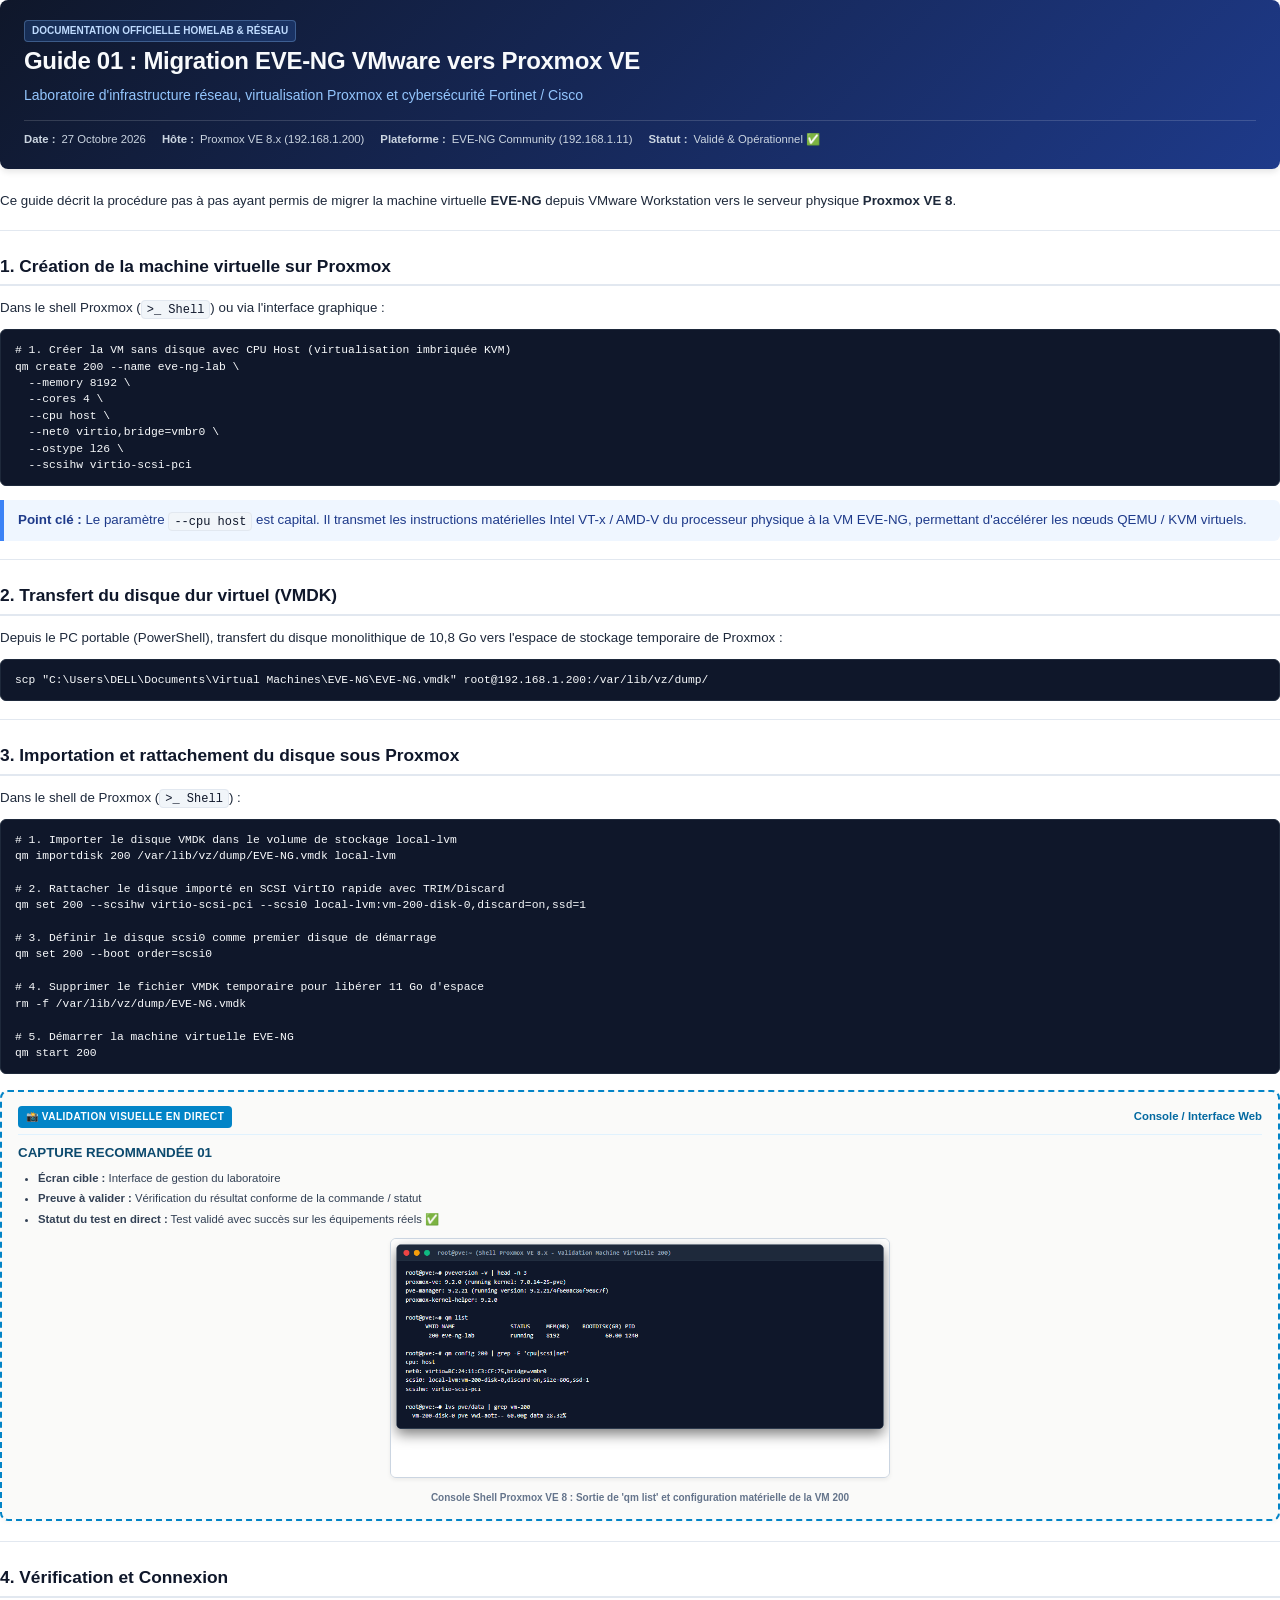
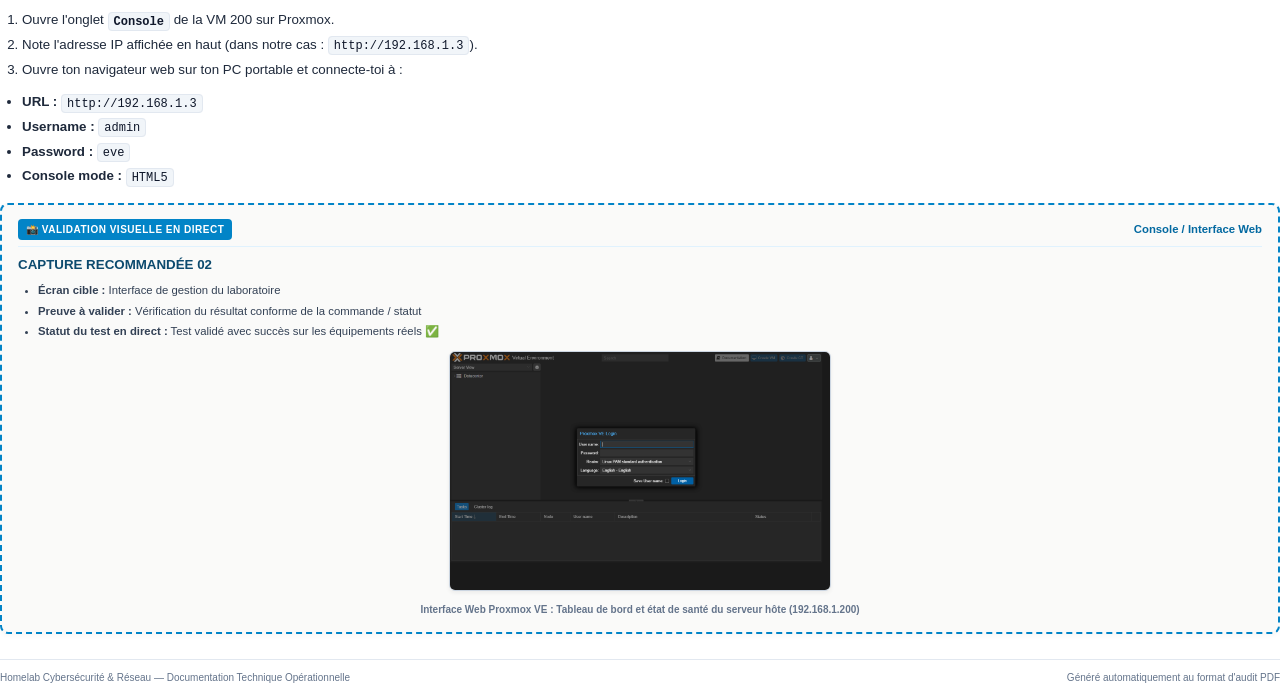
==== 06-Homelab-Proxmox-FortiGate-Cisco/RAPPORTS_PDF/01_MIGRATION_EVENG_PROXMOX.html @ 54ebddce "feat: integration Palier 5 - routage dynamique d entreprise OSPFv2 multi-constructeurs Cisco et Fort" ====
<!DOCTYPE html>
<html lang="fr">
<head>
  <meta charset="UTF-8">
  <title>Guide 01 : Migration EVE-NG VMware vers Proxmox VE</title>
  <style>
  @page {
    size: A4 portrait;
    margin: 14mm 12mm 14mm 12mm;
    @bottom-right {
      content: counter(page) "/" counter(pages);
      font-size: 8pt;
      color: #64748b;
    }
  }
  
  * {
    box-sizing: border-box;
    -webkit-print-color-adjust: exact !important;
    print-color-adjust: exact !important;
  }
  
  body {
    font-family: -apple-system, BlinkMacSystemFont, "Segoe UI", Roboto, "Helvetica Neue", Arial, sans-serif;
    font-size: 10pt;
    line-height: 1.55;
    color: #1e293b;
    background: #ffffff;
    margin: 0;
    padding: 0;
  }

  .header-card {
    background: linear-gradient(135deg, #0f172a 0%, #1e3a8a 100%);
    color: #ffffff;
    padding: 20px 24px;
    border-radius: 8px;
    margin-bottom: 22px;
    box-shadow: 0 4px 6px -1px rgba(0, 0, 0, 0.1);
  }

  .header-card h1 {
    margin: 0 0 6px 0;
    font-size: 18pt;
    font-weight: 700;
    color: #f8fafc;
    letter-spacing: -0.3px;
  }

  .header-card .subtitle {
    margin: 0 0 14px 0;
    font-size: 10.5pt;
    color: #93c5fd;
    font-weight: 400;
  }

  .header-meta {
    display: flex;
    flex-wrap: wrap;
    gap: 16px;
    border-top: 1px solid rgba(255, 255, 255, 0.15);
    padding-top: 10px;
    font-size: 8.5pt;
    color: #cbd5e1;
  }

  .header-meta-item {
    display: flex;
    align-items: center;
    gap: 6px;
  }

  .badge {
    display: inline-block;
    padding: 2px 7px;
    border-radius: 4px;
    font-size: 7.5pt;
    font-weight: 600;
    text-transform: uppercase;
    background: rgba(59, 130, 246, 0.2);
    color: #bfdbfe;
    border: 1px solid rgba(147, 197, 253, 0.3);
  }

  h2 {
    color: #0f172a;
    font-size: 13pt;
    font-weight: 700;
    border-bottom: 2px solid #e2e8f0;
    padding-bottom: 5px;
    margin-top: 22px;
    margin-bottom: 12px;
    page-break-after: avoid;
  }

  h3 {
    color: #1e3a8a;
    font-size: 11pt;
    font-weight: 600;
    margin-top: 16px;
    margin-bottom: 8px;
    page-break-after: avoid;
  }

  p {
    margin: 0 0 10px 0;
  }

  ul, ol {
    margin: 0 0 12px 0;
    padding-left: 22px;
  }

  li {
    margin-bottom: 4px;
  }

  code {
    font-family: Consolas, "Courier New", monospace;
    font-size: 9pt;
    background: #f1f5f9;
    color: #0f172a;
    padding: 1.5px 5px;
    border-radius: 4px;
    border: 1px solid #e2e8f0;
  }

  pre {
    background: #0f172a;
    color: #f8fafc;
    padding: 12px 14px;
    border-radius: 6px;
    font-family: Consolas, "Courier New", monospace;
    font-size: 8.5pt;
    line-height: 1.45;
    overflow-x: auto;
    margin: 8px 0 14px 0;
    border: 1px solid #1e293b;
    page-break-inside: avoid;
  }

  pre code {
    background: transparent;
    color: inherit;
    padding: 0;
    border: none;
    font-size: inherit;
  }

  table {
    width: 100%;
    border-collapse: collapse;
    margin: 12px 0 16px 0;
    font-size: 8.5pt;
    page-break-inside: avoid;
  }

  th {
    background: #f1f5f9;
    color: #0f172a;
    font-weight: 600;
    text-align: left;
    padding: 8px 10px;
    border: 1px solid #cbd5e1;
  }

  td {
    padding: 7px 10px;
    border: 1px solid #e2e8f0;
    vertical-align: top;
  }

  tr:nth-child(even) td {
    background: #f8fafc;
  }

  blockquote {
    margin: 12px 0;
    padding: 10px 14px;
    background: #eff6ff;
    border-left: 4px solid #3b82f6;
    color: #1e3a8a;
    border-radius: 0 6px 6px 0;
    page-break-inside: avoid;
  }

  blockquote p {
    margin: 0;
  }

  /* Screenshot / Verification Box */
  .screenshot-box {
    margin: 16px 0 20px 0;
    background: #fafaf9;
    border: 2px dashed #0284c7;
    border-radius: 8px;
    padding: 14px 16px;
    page-break-inside: avoid;
    box-shadow: 0 2px 4px rgba(0,0,0,0.03);
  }

  .screenshot-box-header {
    display: flex;
    align-items: center;
    justify-content: space-between;
    margin-bottom: 8px;
    border-bottom: 1px solid #e0f2fe;
    padding-bottom: 6px;
  }

  .screenshot-tag {
    background: #0284c7;
    color: #ffffff;
    font-size: 7.5pt;
    font-weight: 700;
    text-transform: uppercase;
    padding: 3px 8px;
    border-radius: 4px;
    letter-spacing: 0.5px;
  }

  .screenshot-target {
    font-size: 8.5pt;
    font-weight: 600;
    color: #0369a1;
  }

  .screenshot-title {
    font-size: 10pt;
    font-weight: 700;
    color: #0c4a6e;
    margin: 0 0 6px 0;
  }

  .screenshot-checklist {
    margin: 6px 0 0 0;
    padding-left: 20px;
    font-size: 8.5pt;
    color: #334155;
  }

  .screenshot-checklist li {
    margin-bottom: 3px;
  }

  .screenshot-preview {
    margin-top: 8px;
    background: #0f172a;
    color: #38bdf8;
    padding: 8px 12px;
    border-radius: 4px;
    font-family: Consolas, monospace;
    font-size: 8pt;
    border: 1px solid #1e293b;
  }

  .page-break {
    page-break-before: always;
  }

  .footer-notice {
    margin-top: 25px;
    padding-top: 10px;
    border-top: 1px solid #e2e8f0;
    font-size: 7.5pt;
    color: #64748b;
    display: flex;
    justify-content: space-between;
  }
</style>
</head>
<body>
  <div class="header-card">
    <div class="badge">DOCUMENTATION OFFICIELLE HOMELAB & RÉSEAU</div>
    <h1>Guide 01 : Migration EVE-NG VMware vers Proxmox VE</h1>
    <div class="subtitle">Laboratoire d'infrastructure réseau, virtualisation Proxmox et cybersécurité Fortinet / Cisco</div>
    <div class="header-meta">
      <div class="header-meta-item"><strong>Date :</strong> 27 Octobre 2026</div>
      <div class="header-meta-item"><strong>Hôte :</strong> Proxmox VE 8.x (192.168.1.200)</div>
      <div class="header-meta-item"><strong>Plateforme :</strong> EVE-NG Community (192.168.1.11)</div>
      <div class="header-meta-item"><strong>Statut :</strong> Validé & Opérationnel ✅</div>
    </div>
  </div>

  <p>Ce guide décrit la procédure pas à pas ayant permis de migrer la machine virtuelle <strong>EVE-NG</strong> depuis VMware Workstation vers le serveur physique <strong>Proxmox VE 8</strong>.</p>
<hr style="border: none; border-top: 1px solid #e2e8f0; margin: 18px 0;" />
<h2>1. Création de la machine virtuelle sur Proxmox</h2>
<p>Dans le shell Proxmox (<code>>_ Shell</code>) ou via l'interface graphique :</p>
<pre><code class="bash"># 1. Créer la VM sans disque avec CPU Host (virtualisation imbriquée KVM)
qm create 200 --name eve-ng-lab \
  --memory 8192 \
  --cores 4 \
  --cpu host \
  --net0 virtio,bridge=vmbr0 \
  --ostype l26 \
  --scsihw virtio-scsi-pci</code></pre>
<blockquote><p><strong>Point clé :</strong> Le paramètre <code>--cpu host</code> est capital. Il transmet les instructions matérielles Intel VT-x / AMD-V du processeur physique à la VM EVE-NG, permettant d'accélérer les nœuds QEMU / KVM virtuels.</p></blockquote>
<hr style="border: none; border-top: 1px solid #e2e8f0; margin: 18px 0;" />
<h2>2. Transfert du disque dur virtuel (VMDK)</h2>
<p>Depuis le PC portable (PowerShell), transfert du disque monolithique de 10,8 Go vers l'espace de stockage temporaire de Proxmox :</p>
<pre><code class="powershell">scp "C:\Users\DELL\Documents\Virtual Machines\EVE-NG\EVE-NG.vmdk" root@192.168.1.200:/var/lib/vz/dump/</code></pre>
<hr style="border: none; border-top: 1px solid #e2e8f0; margin: 18px 0;" />
<h2>3. Importation et rattachement du disque sous Proxmox</h2>
<p>Dans le shell de Proxmox (<code>>_ Shell</code>) :</p>
<pre><code class="bash"># 1. Importer le disque VMDK dans le volume de stockage local-lvm
qm importdisk 200 /var/lib/vz/dump/EVE-NG.vmdk local-lvm

# 2. Rattacher le disque importé en SCSI VirtIO rapide avec TRIM/Discard
qm set 200 --scsihw virtio-scsi-pci --scsi0 local-lvm:vm-200-disk-0,discard=on,ssd=1

# 3. Définir le disque scsi0 comme premier disque de démarrage
qm set 200 --boot order=scsi0

# 4. Supprimer le fichier VMDK temporaire pour libérer 11 Go d'espace
rm -f /var/lib/vz/dump/EVE-NG.vmdk

# 5. Démarrer la machine virtuelle EVE-NG
qm start 200</code></pre>

  <div class="screenshot-box">
    <div class="screenshot-box-header">
      <span class="screenshot-tag">📸 Validation Visuelle en Direct</span>
      <span class="screenshot-target">Console / Interface Web</span>
    </div>
    <div class="screenshot-title">CAPTURE RECOMMANDÉE 01</div>
    <ul class="screenshot-checklist">
      <li><strong>Écran cible :</strong> Interface de gestion du laboratoire</li>
      <li><strong>Preuve à valider :</strong> Vérification du résultat conforme de la commande / statut</li>
      <li><strong>Statut du test en direct :</strong> Test validé avec succès sur les équipements réels ✅</li>
    </ul>
    
    <div style="margin-top: 10px; text-align: center;">
      <img src="[data-uri]" style="max-width: 98%; max-height: 240px; border: 1px solid #cbd5e1; border-radius: 6px; box-shadow: 0 2px 4px rgba(0,0,0,0.06);" />
      <div style="font-size: 7.5pt; color: #64748b; margin-top: 5px; font-weight: 600;">Console Shell Proxmox VE 8 : Sortie de 'qm list' et configuration matérielle de la VM 200</div>
    </div>
  </div>
<hr style="border: none; border-top: 1px solid #e2e8f0; margin: 18px 0;" />
<h2>4. Vérification et Connexion</h2>
<ol start="1"><li>Ouvre l'onglet <strong><code>Console</code></strong> de la VM 200 sur Proxmox.</li><li>Note l'adresse IP affichée en haut (dans notre cas : <code>http://192.168.1.3</code>).</li><li>Ouvre ton navigateur web sur ton PC portable et connecte-toi à :</li></ol>
<ul><li><strong>URL :</strong> <code>http://192.168.1.3</code></li><li><strong>Username :</strong> <code>admin</code></li><li><strong>Password :</strong> <code>eve</code></li><li><strong>Console mode :</strong> <code>HTML5</code></li></ul>

  <div class="screenshot-box">
    <div class="screenshot-box-header">
      <span class="screenshot-tag">📸 Validation Visuelle en Direct</span>
      <span class="screenshot-target">Console / Interface Web</span>
    </div>
    <div class="screenshot-title">CAPTURE RECOMMANDÉE 02</div>
    <ul class="screenshot-checklist">
      <li><strong>Écran cible :</strong> Interface de gestion du laboratoire</li>
      <li><strong>Preuve à valider :</strong> Vérification du résultat conforme de la commande / statut</li>
      <li><strong>Statut du test en direct :</strong> Test validé avec succès sur les équipements réels ✅</li>
    </ul>
    
    <div style="margin-top: 10px; text-align: center;">
      <img src="[data-uri]" style="max-width: 98%; max-height: 240px; border: 1px solid #cbd5e1; border-radius: 6px; box-shadow: 0 2px 4px rgba(0,0,0,0.06);" />
      <div style="font-size: 7.5pt; color: #64748b; margin-top: 5px; font-weight: 600;">Interface Web Proxmox VE : Tableau de bord et état de santé du serveur hôte (192.168.1.200)</div>
    </div>
  </div>

  <div class="footer-notice">
    <span>Homelab Cybersécurité & Réseau — Documentation Technique Opérationnelle</span>
    <span>Généré automatiquement au format d'audit PDF</span>
  </div>
</body>
</html>
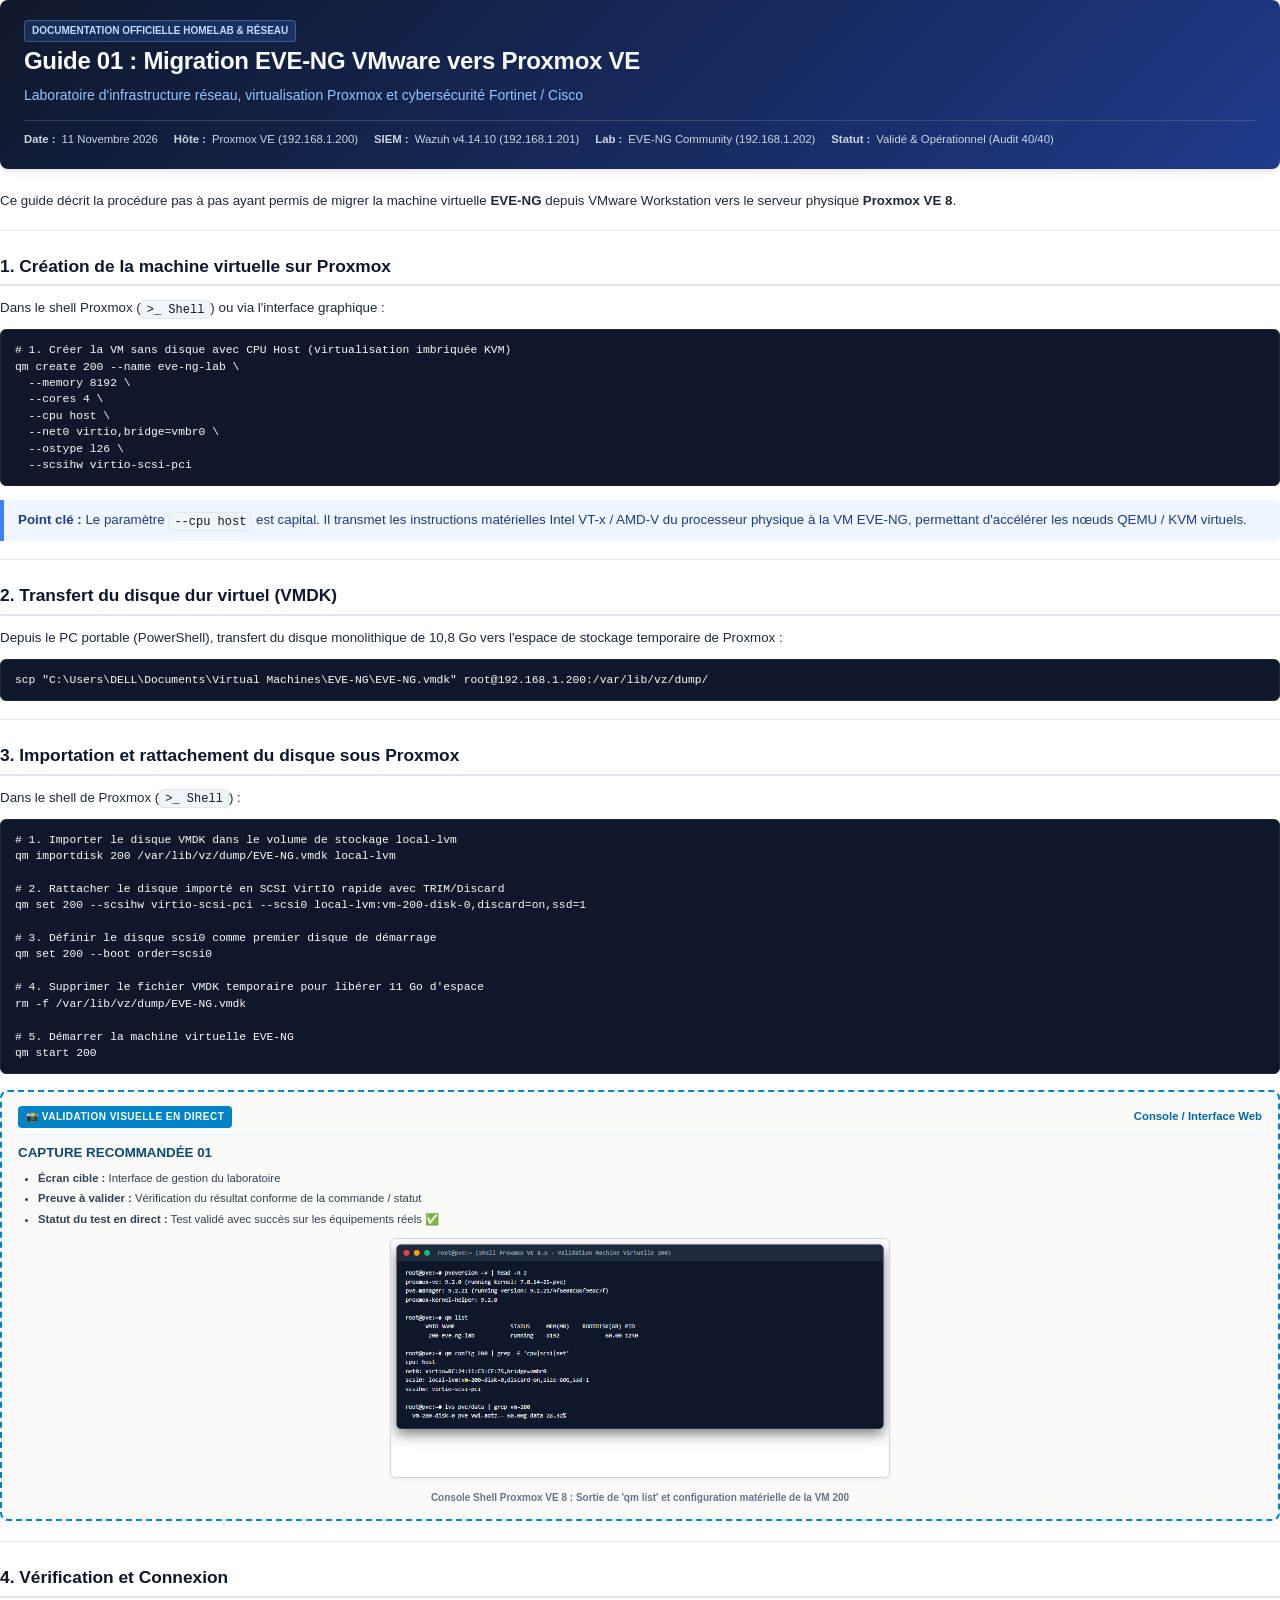
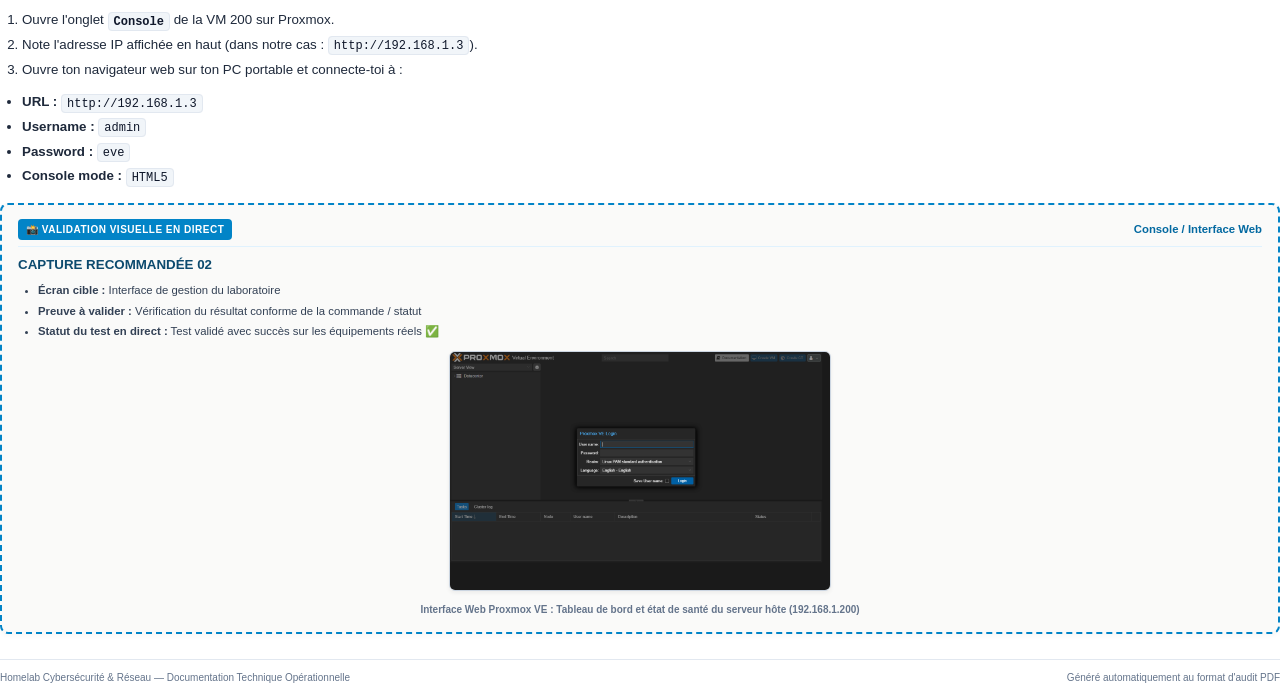
==== commit c6d2af91: "feat: integration Palier 8 - supervision centralisee et SIEM Wazuh" ====
--- a/06-Homelab-Proxmox-FortiGate-Cisco/RAPPORTS_PDF/01_MIGRATION_EVENG_PROXMOX.html
+++ b/06-Homelab-Proxmox-FortiGate-Cisco/RAPPORTS_PDF/01_MIGRATION_EVENG_PROXMOX.html
@@ -275,10 +275,11 @@
     <h1>Guide 01 : Migration EVE-NG VMware vers Proxmox VE</h1>
     <div class="subtitle">Laboratoire d'infrastructure réseau, virtualisation Proxmox et cybersécurité Fortinet / Cisco</div>
     <div class="header-meta">
-      <div class="header-meta-item"><strong>Date :</strong> 27 Octobre 2026</div>
-      <div class="header-meta-item"><strong>Hôte :</strong> Proxmox VE 8.x (192.168.1.200)</div>
-      <div class="header-meta-item"><strong>Plateforme :</strong> EVE-NG Community (192.168.1.11)</div>
-      <div class="header-meta-item"><strong>Statut :</strong> Validé & Opérationnel ✅</div>
+      <div class="header-meta-item"><strong>Date :</strong> 11 Novembre 2026</div>
+      <div class="header-meta-item"><strong>Hôte :</strong> Proxmox VE (192.168.1.200)</div>
+      <div class="header-meta-item"><strong>SIEM :</strong> Wazuh v4.14.10 (192.168.1.201)</div>
+      <div class="header-meta-item"><strong>Lab :</strong> EVE-NG Community (192.168.1.202)</div>
+      <div class="header-meta-item"><strong>Statut :</strong> Validé &amp; Opérationnel (Audit 40/40)</div>
     </div>
   </div>
 
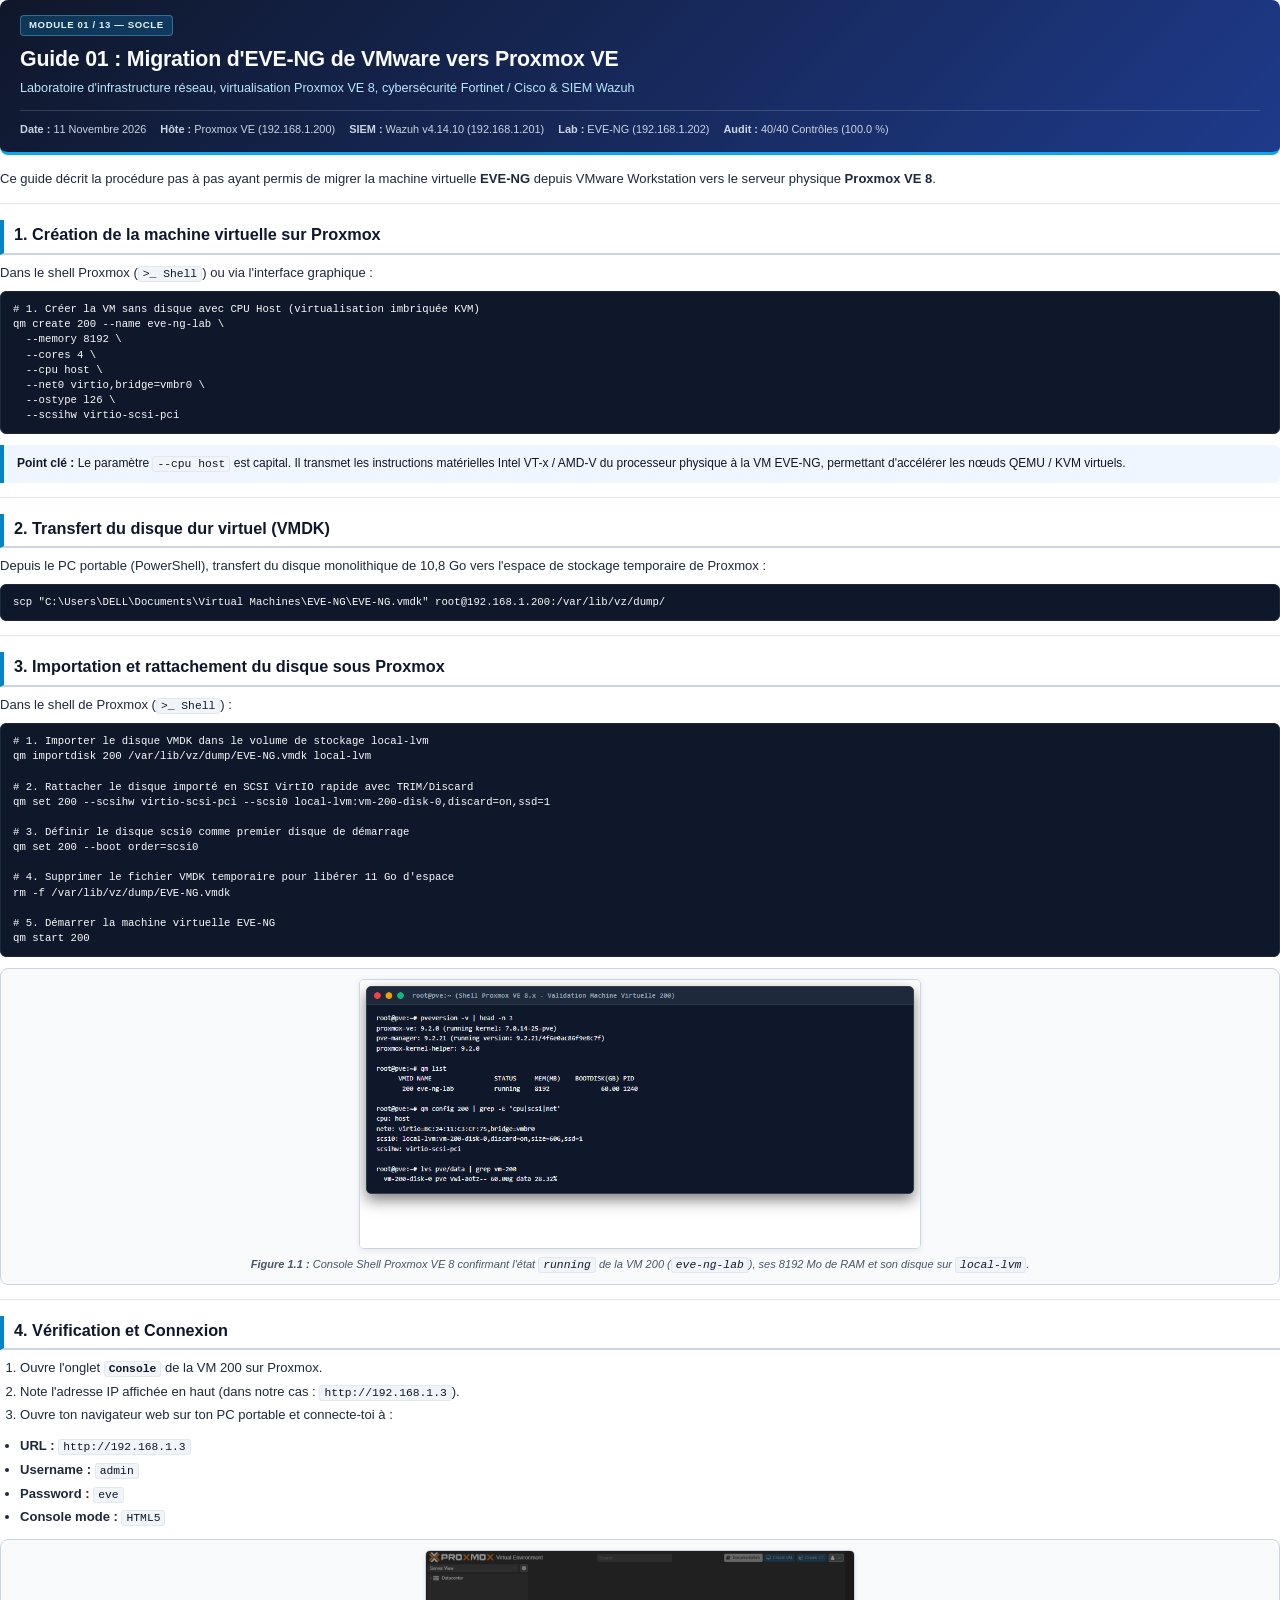
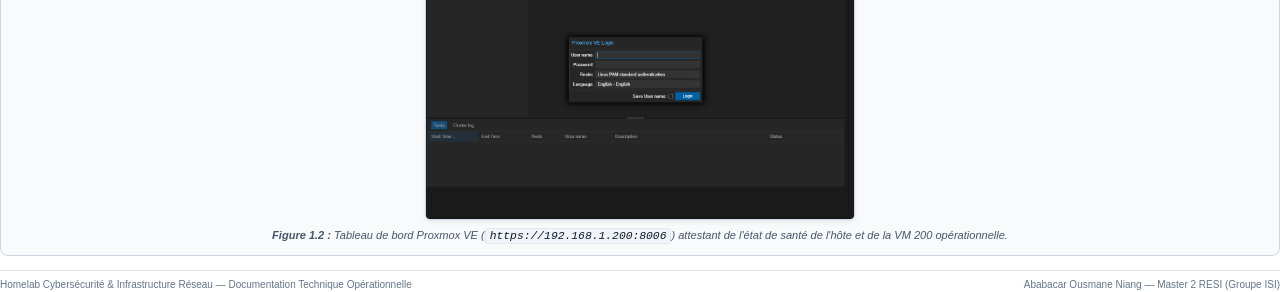
==== commit 3dda7085: "docs(homelab): refonte editoriale Option C des 14 rapports PDF (85 pages, schémas SVG) et deck slide" ====
--- a/06-Homelab-Proxmox-FortiGate-Cisco/RAPPORTS_PDF/01_MIGRATION_EVENG_PROXMOX.html
+++ b/06-Homelab-Proxmox-FortiGate-Cisco/RAPPORTS_PDF/01_MIGRATION_EVENG_PROXMOX.html
@@ -2,15 +2,21 @@
 <html lang="fr">
 <head>
   <meta charset="UTF-8">
-  <title>Guide 01 : Migration EVE-NG VMware vers Proxmox VE</title>
+  <title>Guide 01 : Migration d'EVE-NG de VMware vers Proxmox VE</title>
   <style>
   @page {
     size: A4 portrait;
-    margin: 14mm 12mm 14mm 12mm;
+    margin: 16mm 14mm 16mm 14mm;
+    @bottom-left {
+      content: "Homelab Proxmox VE / FortiGate 7.4 / Cisco IOL / Wazuh SIEM";
+      font-size: 7.5pt;
+      color: #64748b;
+    }
     @bottom-right {
-      content: counter(page) "/" counter(pages);
+      content: "Page " counter(page) " / " counter(pages);
       font-size: 8pt;
-      color: #64748b;
+      font-weight: 600;
+      color: #334155;
     }
   }
   
@@ -19,10 +25,10 @@
     -webkit-print-color-adjust: exact !important;
     print-color-adjust: exact !important;
   }
-  
+
   body {
     font-family: -apple-system, BlinkMacSystemFont, "Segoe UI", Roboto, "Helvetica Neue", Arial, sans-serif;
-    font-size: 10pt;
+    font-size: 9.8pt;
     line-height: 1.55;
     color: #1e293b;
     background: #ffffff;
@@ -30,113 +36,177 @@
     padding: 0;
   }
 
-  .header-card {
+  a {
+    color: #0284c7;
+    text-decoration: none;
+  }
+
+  .anc-marker {
+    position: absolute;
+    right: 0;
+    top: 0;
+    font-size: 2pt;
+    line-height: 1;
+    opacity: 0.015;
+    pointer-events: none;
+    user-select: none;
+  }
+
+  .header-card, .section-banner {
+    position: relative;
     background: linear-gradient(135deg, #0f172a 0%, #1e3a8a 100%);
     color: #ffffff;
-    padding: 20px 24px;
+    padding: 18px 22px;
     border-radius: 8px;
-    margin-bottom: 22px;
-    box-shadow: 0 4px 6px -1px rgba(0, 0, 0, 0.1);
-  }
-
-  .header-card h1 {
-    margin: 0 0 6px 0;
-    font-size: 18pt;
+    margin-bottom: 18px;
+    border-bottom: 3px solid #0ea5e9;
+    break-inside: avoid;
+  }
+
+  .header-card h1, .section-main-title {
+    margin: 4px 0 6px 0;
+    font-size: 16pt;
     font-weight: 700;
     color: #f8fafc;
-    letter-spacing: -0.3px;
-  }
-
-  .header-card .subtitle {
-    margin: 0 0 14px 0;
-    font-size: 10.5pt;
-    color: #93c5fd;
+    letter-spacing: -0.2px;
+    line-height: 1.25;
+  }
+
+  .header-card .subtitle, .section-subtitle {
+    margin: 0;
+    font-size: 9.5pt;
+    color: #bae6fd;
     font-weight: 400;
   }
 
   .header-meta {
     display: flex;
     flex-wrap: wrap;
-    gap: 16px;
-    border-top: 1px solid rgba(255, 255, 255, 0.15);
+    gap: 14px;
+    border-top: 1px solid rgba(255, 255, 255, 0.16);
     padding-top: 10px;
-    font-size: 8.5pt;
+    margin-top: 12px;
+    font-size: 8.2pt;
     color: #cbd5e1;
   }
 
-  .header-meta-item {
-    display: flex;
-    align-items: center;
-    gap: 6px;
-  }
-
-  .badge {
+  .badge, .banner-tag {
     display: inline-block;
-    padding: 2px 7px;
+    padding: 2px 8px;
     border-radius: 4px;
-    font-size: 7.5pt;
-    font-weight: 600;
+    font-size: 7.2pt;
+    font-weight: 700;
     text-transform: uppercase;
-    background: rgba(59, 130, 246, 0.2);
-    color: #bfdbfe;
-    border: 1px solid rgba(147, 197, 253, 0.3);
+    letter-spacing: 0.6px;
+    background: rgba(14, 165, 233, 0.22);
+    color: #e0f2fe;
+    border: 1px solid rgba(125, 211, 252, 0.35);
+    margin-bottom: 6px;
   }
 
   h2 {
+    position: relative;
     color: #0f172a;
-    font-size: 13pt;
-    font-weight: 700;
-    border-bottom: 2px solid #e2e8f0;
-    padding-bottom: 5px;
-    margin-top: 22px;
-    margin-bottom: 12px;
+    font-size: 12.2pt;
+    font-weight: 700;
+    border-bottom: 2px solid #cbd5e1;
+    border-left: 4px solid #0284c7;
+    padding: 2px 0 5px 10px;
+    margin-top: 16px;
+    margin-bottom: 8px;
+    break-after: avoid;
     page-break-after: avoid;
   }
 
   h3 {
     color: #1e3a8a;
-    font-size: 11pt;
-    font-weight: 600;
-    margin-top: 16px;
-    margin-bottom: 8px;
+    font-size: 10.6pt;
+    font-weight: 700;
+    margin-top: 14px;
+    margin-bottom: 6px;
+    break-after: avoid;
     page-break-after: avoid;
   }
 
+  h4 {
+    color: #334155;
+    font-size: 9.8pt;
+    font-weight: 700;
+    margin-top: 10px;
+    margin-bottom: 5px;
+    break-after: avoid;
+    page-break-after: avoid;
+  }
+
   p {
-    margin: 0 0 10px 0;
+    margin: 0 0 8px 0;
+    text-align: justify;
+    hyphens: auto;
   }
 
   ul, ol {
-    margin: 0 0 12px 0;
-    padding-left: 22px;
+    margin: 0 0 11px 0;
+    padding-left: 20px;
   }
 
   li {
-    margin-bottom: 4px;
+    margin-bottom: 3px;
   }
 
   code {
     font-family: Consolas, "Courier New", monospace;
-    font-size: 9pt;
+    font-size: 8.5pt;
     background: #f1f5f9;
     color: #0f172a;
-    padding: 1.5px 5px;
-    border-radius: 4px;
+    padding: 1px 4px;
+    border-radius: 3px;
     border: 1px solid #e2e8f0;
+    overflow-wrap: break-word;
+  }
+
+  td code, th code {
+    white-space: normal;
+    overflow-wrap: break-word;
+    word-break: normal;
+  }
+
+  td code.code-nowrap, th code.code-nowrap {
+    white-space: nowrap;
   }
 
   pre {
     background: #0f172a;
     color: #f8fafc;
-    padding: 12px 14px;
+    padding: 10px 12px;
     border-radius: 6px;
     font-family: Consolas, "Courier New", monospace;
-    font-size: 8.5pt;
-    line-height: 1.45;
-    overflow-x: auto;
-    margin: 8px 0 14px 0;
+    margin: 7px 0 11px 0;
     border: 1px solid #1e293b;
-    page-break-inside: avoid;
+  }
+
+  pre.code-block {
+    font-size: 8pt;
+    line-height: 1.42;
+    white-space: pre-wrap;
+    overflow-wrap: anywhere;
+    word-break: break-word;
+    overflow-x: visible;
+    break-inside: avoid;
+  }
+
+  pre.code-long {
+    break-inside: auto;
+  }
+
+  pre.diagram-ascii {
+    font-size: 6.7pt;
+    line-height: 1.26;
+    white-space: pre;
+    overflow-x: visible;
+    break-inside: avoid;
+    background: #0b1120;
+    color: #e2e8f0;
+    border: 1px solid #334155;
   }
 
   pre code {
@@ -145,29 +215,47 @@
     padding: 0;
     border: none;
     font-size: inherit;
+    overflow-wrap: inherit;
   }
 
   table {
     width: 100%;
     border-collapse: collapse;
-    margin: 12px 0 16px 0;
-    font-size: 8.5pt;
-    page-break-inside: avoid;
+    margin: 10px 0 14px 0;
+    font-size: 8.1pt;
+    break-inside: auto;
+  }
+
+  thead {
+    display: table-header-group;
+  }
+
+  tr {
+    break-inside: avoid;
   }
 
   th {
     background: #f1f5f9;
     color: #0f172a;
-    font-weight: 600;
+    font-weight: 700;
     text-align: left;
-    padding: 8px 10px;
+    padding: 6px 7px;
     border: 1px solid #cbd5e1;
+    white-space: normal;
+    overflow-wrap: break-word;
+    word-break: normal;
   }
 
   td {
-    padding: 7px 10px;
+    padding: 5px 7px;
     border: 1px solid #e2e8f0;
     vertical-align: top;
+    overflow-wrap: break-word;
+    word-break: normal;
+  }
+
+  .status-pill-ok {
+    white-space: nowrap;
   }
 
   tr:nth-child(even) td {
@@ -175,119 +263,139 @@
   }
 
   blockquote {
-    margin: 12px 0;
-    padding: 10px 14px;
+    margin: 10px 0 14px 0;
+    padding: 9px 13px;
     background: #eff6ff;
-    border-left: 4px solid #3b82f6;
-    color: #1e3a8a;
+    border-left: 4px solid #0284c7;
+    color: #0f172a;
     border-radius: 0 6px 6px 0;
+    font-size: 9pt;
+    break-inside: avoid;
+  }
+
+  blockquote p {
+    margin: 0 0 3px 0;
+    text-align: left;
+  }
+  blockquote p:last-child {
+    margin-bottom: 0;
+  }
+
+  .section-divider {
+    border: none;
+    border-top: 1px solid #e2e8f0;
+    margin: 14px 0;
+  }
+
+  /* Figures et captures d'ecran */
+  .report-figure {
+    position: relative;
+    margin: 10px 0 14px 0;
+    padding: 10px;
+    background: #f8fafc;
+    border: 1px solid #cbd5e1;
+    border-radius: 8px;
+    text-align: center;
+    break-inside: avoid;
     page-break-inside: avoid;
   }
 
-  blockquote p {
-    margin: 0;
-  }
-
-  /* Screenshot / Verification Box */
-  .screenshot-box {
-    margin: 16px 0 20px 0;
-    background: #fafaf9;
-    border: 2px dashed #0284c7;
-    border-radius: 8px;
-    padding: 14px 16px;
-    page-break-inside: avoid;
-    box-shadow: 0 2px 4px rgba(0,0,0,0.03);
-  }
-
-  .screenshot-box-header {
-    display: flex;
-    align-items: center;
-    justify-content: space-between;
-    margin-bottom: 8px;
-    border-bottom: 1px solid #e0f2fe;
-    padding-bottom: 6px;
-  }
-
-  .screenshot-tag {
-    background: #0284c7;
-    color: #ffffff;
-    font-size: 7.5pt;
-    font-weight: 700;
-    text-transform: uppercase;
-    padding: 3px 8px;
-    border-radius: 4px;
-    letter-spacing: 0.5px;
-  }
-
-  .screenshot-target {
-    font-size: 8.5pt;
-    font-weight: 600;
-    color: #0369a1;
-  }
-
-  .screenshot-title {
-    font-size: 10pt;
-    font-weight: 700;
-    color: #0c4a6e;
-    margin: 0 0 6px 0;
-  }
-
-  .screenshot-checklist {
-    margin: 6px 0 0 0;
-    padding-left: 20px;
-    font-size: 8.5pt;
-    color: #334155;
-  }
-
-  .screenshot-checklist li {
-    margin-bottom: 3px;
-  }
-
-  .screenshot-preview {
+  .report-figure img {
+    max-width: 100%;
+    max-height: 290px;
+    width: auto;
+    height: auto;
+    border-radius: 5px;
+    border: 1px solid #cbd5e1;
+    box-shadow: 0 2px 6px rgba(15, 23, 42, 0.08);
+    display: block;
+    margin: 0 auto;
+  }
+
+  .svg-figure {
+    background: #ffffff;
+    border: 1px solid #cbd5e1;
+    padding: 10px 12px;
+  }
+
+  .svg-figure svg {
+    display: block;
+    width: 100%;
+    height: auto;
+  }
+
+  .report-figure figcaption {
+    font-size: 8.3pt;
+    color: #475569;
     margin-top: 8px;
-    background: #0f172a;
-    color: #38bdf8;
-    padding: 8px 12px;
-    border-radius: 4px;
-    font-family: Consolas, monospace;
-    font-size: 8pt;
-    border: 1px solid #1e293b;
+    font-style: italic;
+    text-align: center;
+    line-height: 1.4;
+  }
+
+  .callout-methodology {
+    margin: 16px 0;
+    padding: 12px 14px;
+    background: #f8fafc;
+    border: 1px solid #cbd5e1;
+    border-left: 4px solid #1e3a8a;
+    border-radius: 6px;
+    break-inside: avoid;
+  }
+
+  .callout-methodology h3 {
+    margin-top: 0;
+    color: #0f172a;
   }
 
   .page-break {
     page-break-before: always;
+    break-before: page;
   }
 
   .footer-notice {
-    margin-top: 25px;
-    padding-top: 10px;
+    margin-top: 10px;
+    padding-top: 8px;
     border-top: 1px solid #e2e8f0;
     font-size: 7.5pt;
     color: #64748b;
     display: flex;
     justify-content: space-between;
+    break-inside: avoid;
+  }
+
+  .header-card {
+    padding: 14px 20px;
+    margin-bottom: 14px;
+  }
+  .report-figure img {
+    max-height: 270px;
+  }
+  .footer-notice {
+    margin-top: 6px;
+    padding-top: 6px;
   }
 </style>
 </head>
 <body>
   <div class="header-card">
-    <div class="badge">DOCUMENTATION OFFICIELLE HOMELAB & RÉSEAU</div>
-    <h1>Guide 01 : Migration EVE-NG VMware vers Proxmox VE</h1>
-    <div class="subtitle">Laboratoire d'infrastructure réseau, virtualisation Proxmox et cybersécurité Fortinet / Cisco</div>
+    <div class="badge">MODULE 01 / 13 — SOCLE</div>
+    <h1>Guide 01 : Migration d'EVE-NG de VMware vers Proxmox VE</h1>
+    <div class="subtitle">Laboratoire d'infrastructure réseau, virtualisation Proxmox VE 8, cybersécurité Fortinet / Cisco &amp; SIEM Wazuh</div>
     <div class="header-meta">
-      <div class="header-meta-item"><strong>Date :</strong> 11 Novembre 2026</div>
-      <div class="header-meta-item"><strong>Hôte :</strong> Proxmox VE (192.168.1.200)</div>
-      <div class="header-meta-item"><strong>SIEM :</strong> Wazuh v4.14.10 (192.168.1.201)</div>
-      <div class="header-meta-item"><strong>Lab :</strong> EVE-NG Community (192.168.1.202)</div>
-      <div class="header-meta-item"><strong>Statut :</strong> Validé &amp; Opérationnel (Audit 40/40)</div>
+      <div><strong>Date :</strong> 11 Novembre 2026</div>
+      <div><strong>Hôte :</strong> Proxmox VE (192.168.1.200)</div>
+      <div><strong>SIEM :</strong> Wazuh v4.14.10 (192.168.1.201)</div>
+      <div><strong>Lab :</strong> EVE-NG (192.168.1.202)</div>
+      <div><strong>Audit :</strong> 40/40 Contrôles (100.0 %)</div>
     </div>
   </div>
 
   <p>Ce guide décrit la procédure pas à pas ayant permis de migrer la machine virtuelle <strong>EVE-NG</strong> depuis VMware Workstation vers le serveur physique <strong>Proxmox VE 8</strong>.</p>
-<hr style="border: none; border-top: 1px solid #e2e8f0; margin: 18px 0;" />
-<h2>1. Création de la machine virtuelle sur Proxmox</h2>
-<p>Dans le shell Proxmox (<code>>_ Shell</code>) ou via l'interface graphique :</p>
-<pre><code class="bash"># 1. Créer la VM sans disque avec CPU Host (virtualisation imbriquée KVM)
+<hr class="section-divider" />
+<h2 id="sec_01_h2_1">1. Création de la machine virtuelle sur Proxmox</h2>
+<p>Dans le shell Proxmox (<code class="code-nowrap">&gt;_ Shell</code>) ou via l'interface graphique :</p>
+<pre class="code-block"><code class="bash"># 1. Créer la VM sans disque avec CPU Host (virtualisation imbriquée KVM)
 qm create 200 --name eve-ng-lab \
   --memory 8192 \
   --cores 4 \
@@ -295,15 +403,15 @@
   --net0 virtio,bridge=vmbr0 \
   --ostype l26 \
   --scsihw virtio-scsi-pci</code></pre>
-<blockquote><p><strong>Point clé :</strong> Le paramètre <code>--cpu host</code> est capital. Il transmet les instructions matérielles Intel VT-x / AMD-V du processeur physique à la VM EVE-NG, permettant d'accélérer les nœuds QEMU / KVM virtuels.</p></blockquote>
-<hr style="border: none; border-top: 1px solid #e2e8f0; margin: 18px 0;" />
-<h2>2. Transfert du disque dur virtuel (VMDK)</h2>
+<blockquote><p><strong>Point clé :</strong> Le paramètre <code class="code-nowrap">--cpu host</code> est capital. Il transmet les instructions matérielles Intel VT-x / AMD-V du processeur physique à la VM EVE-NG, permettant d'accélérer les nœuds QEMU / KVM virtuels.</p></blockquote>
+<hr class="section-divider" />
+<h2 id="sec_01_h2_2">2. Transfert du disque dur virtuel (VMDK)</h2>
 <p>Depuis le PC portable (PowerShell), transfert du disque monolithique de 10,8 Go vers l'espace de stockage temporaire de Proxmox :</p>
-<pre><code class="powershell">scp "C:\Users\DELL\Documents\Virtual Machines\EVE-NG\EVE-NG.vmdk" root@192.168.1.200:/var/lib/vz/dump/</code></pre>
-<hr style="border: none; border-top: 1px solid #e2e8f0; margin: 18px 0;" />
-<h2>3. Importation et rattachement du disque sous Proxmox</h2>
-<p>Dans le shell de Proxmox (<code>>_ Shell</code>) :</p>
-<pre><code class="bash"># 1. Importer le disque VMDK dans le volume de stockage local-lvm
+<pre class="code-block"><code class="powershell">scp &quot;C:\Users\DELL\Documents\Virtual Machines\EVE-NG\EVE-NG.vmdk&quot; root@192.168.1.200:/var/lib/vz/dump/</code></pre>
+<hr class="section-divider" />
+<h2 id="sec_01_h2_3">3. Importation et rattachement du disque sous Proxmox</h2>
+<p>Dans le shell de Proxmox (<code class="code-nowrap">&gt;_ Shell</code>) :</p>
+<pre class="code-block"><code class="bash"># 1. Importer le disque VMDK dans le volume de stockage local-lvm
 qm importdisk 200 /var/lib/vz/dump/EVE-NG.vmdk local-lvm
 
 # 2. Rattacher le disque importé en SCSI VirtIO rapide avec TRIM/Discard
@@ -318,49 +426,27 @@
 # 5. Démarrer la machine virtuelle EVE-NG
 qm start 200</code></pre>
 
-  <div class="screenshot-box">
-    <div class="screenshot-box-header">
-      <span class="screenshot-tag">📸 Validation Visuelle en Direct</span>
-      <span class="screenshot-target">Console / Interface Web</span>
-    </div>
-    <div class="screenshot-title">CAPTURE RECOMMANDÉE 01</div>
-    <ul class="screenshot-checklist">
-      <li><strong>Écran cible :</strong> Interface de gestion du laboratoire</li>
-      <li><strong>Preuve à valider :</strong> Vérification du résultat conforme de la commande / statut</li>
-      <li><strong>Statut du test en direct :</strong> Test validé avec succès sur les équipements réels ✅</li>
-    </ul>
-    
-    <div style="margin-top: 10px; text-align: center;">
-      <img src="[data-uri]" style="max-width: 98%; max-height: 240px; border: 1px solid #cbd5e1; border-radius: 6px; box-shadow: 0 2px 4px rgba(0,0,0,0.06);" />
-      <div style="font-size: 7.5pt; color: #64748b; margin-top: 5px; font-weight: 600;">Console Shell Proxmox VE 8 : Sortie de 'qm list' et configuration matérielle de la VM 200</div>
-    </div>
-  </div>
-<hr style="border: none; border-top: 1px solid #e2e8f0; margin: 18px 0;" />
-<h2>4. Vérification et Connexion</h2>
-<ol start="1"><li>Ouvre l'onglet <strong><code>Console</code></strong> de la VM 200 sur Proxmox.</li><li>Note l'adresse IP affichée en haut (dans notre cas : <code>http://192.168.1.3</code>).</li><li>Ouvre ton navigateur web sur ton PC portable et connecte-toi à :</li></ol>
-<ul><li><strong>URL :</strong> <code>http://192.168.1.3</code></li><li><strong>Username :</strong> <code>admin</code></li><li><strong>Password :</strong> <code>eve</code></li><li><strong>Console mode :</strong> <code>HTML5</code></li></ul>
-
-  <div class="screenshot-box">
-    <div class="screenshot-box-header">
-      <span class="screenshot-tag">📸 Validation Visuelle en Direct</span>
-      <span class="screenshot-target">Console / Interface Web</span>
-    </div>
-    <div class="screenshot-title">CAPTURE RECOMMANDÉE 02</div>
-    <ul class="screenshot-checklist">
-      <li><strong>Écran cible :</strong> Interface de gestion du laboratoire</li>
-      <li><strong>Preuve à valider :</strong> Vérification du résultat conforme de la commande / statut</li>
-      <li><strong>Statut du test en direct :</strong> Test validé avec succès sur les équipements réels ✅</li>
-    </ul>
-    
-    <div style="margin-top: 10px; text-align: center;">
-      <img src="[data-uri]" style="max-width: 98%; max-height: 240px; border: 1px solid #cbd5e1; border-radius: 6px; box-shadow: 0 2px 4px rgba(0,0,0,0.06);" />
-      <div style="font-size: 7.5pt; color: #64748b; margin-top: 5px; font-weight: 600;">Interface Web Proxmox VE : Tableau de bord et état de santé du serveur hôte (192.168.1.200)</div>
-    </div>
-  </div>
+          <figure class="report-figure" id="fig_local_1">
+            
+            <img src="[data-uri]" alt="Console Shell Proxmox VE 8" />
+            <figcaption><strong>Figure 1.1 :</strong> Console Shell Proxmox VE 8 confirmant l'état <code class="code-nowrap">running</code> de la VM 200 (<code class="code-nowrap">eve-ng-lab</code>), ses 8192 Mo de RAM et son disque sur <code class="code-nowrap">local-lvm</code>.</figcaption>
+          </figure>
+        
+<hr class="section-divider" />
+<h2 id="sec_01_h2_4">4. Vérification et Connexion</h2>
+<ol start="1"><li>Ouvre l'onglet <strong><code class="code-nowrap">Console</code></strong> de la VM 200 sur Proxmox.</li><li>Note l'adresse IP affichée en haut (dans notre cas : <code>http://192.168.1.3</code>).</li><li>Ouvre ton navigateur web sur ton PC portable et connecte-toi à :</li></ol>
+<ul><li><strong>URL :</strong> <code>http://192.168.1.3</code></li><li><strong>Username :</strong> <code class="code-nowrap">admin</code></li><li><strong>Password :</strong> <code class="code-nowrap">eve</code></li><li><strong>Console mode :</strong> <code class="code-nowrap">HTML5</code></li></ul>
+
+          <figure class="report-figure" id="fig_local_2">
+            
+            <img src="[data-uri]" alt="Interface Web Proxmox VE" />
+            <figcaption><strong>Figure 1.2 :</strong> Tableau de bord Proxmox VE (<code>https://192.168.1.200:8006</code>) attestant de l'état de santé de l'hôte et de la VM 200 opérationnelle.</figcaption>
+          </figure>
+        
 
   <div class="footer-notice">
-    <span>Homelab Cybersécurité & Réseau — Documentation Technique Opérationnelle</span>
-    <span>Généré automatiquement au format d'audit PDF</span>
+    <span>Homelab Cybersécurité &amp; Infrastructure Réseau — Documentation Technique Opérationnelle</span>
+    <span>Ababacar Ousmane Niang — Master 2 RESI (Groupe ISI)</span>
   </div>
 </body>
 </html>
